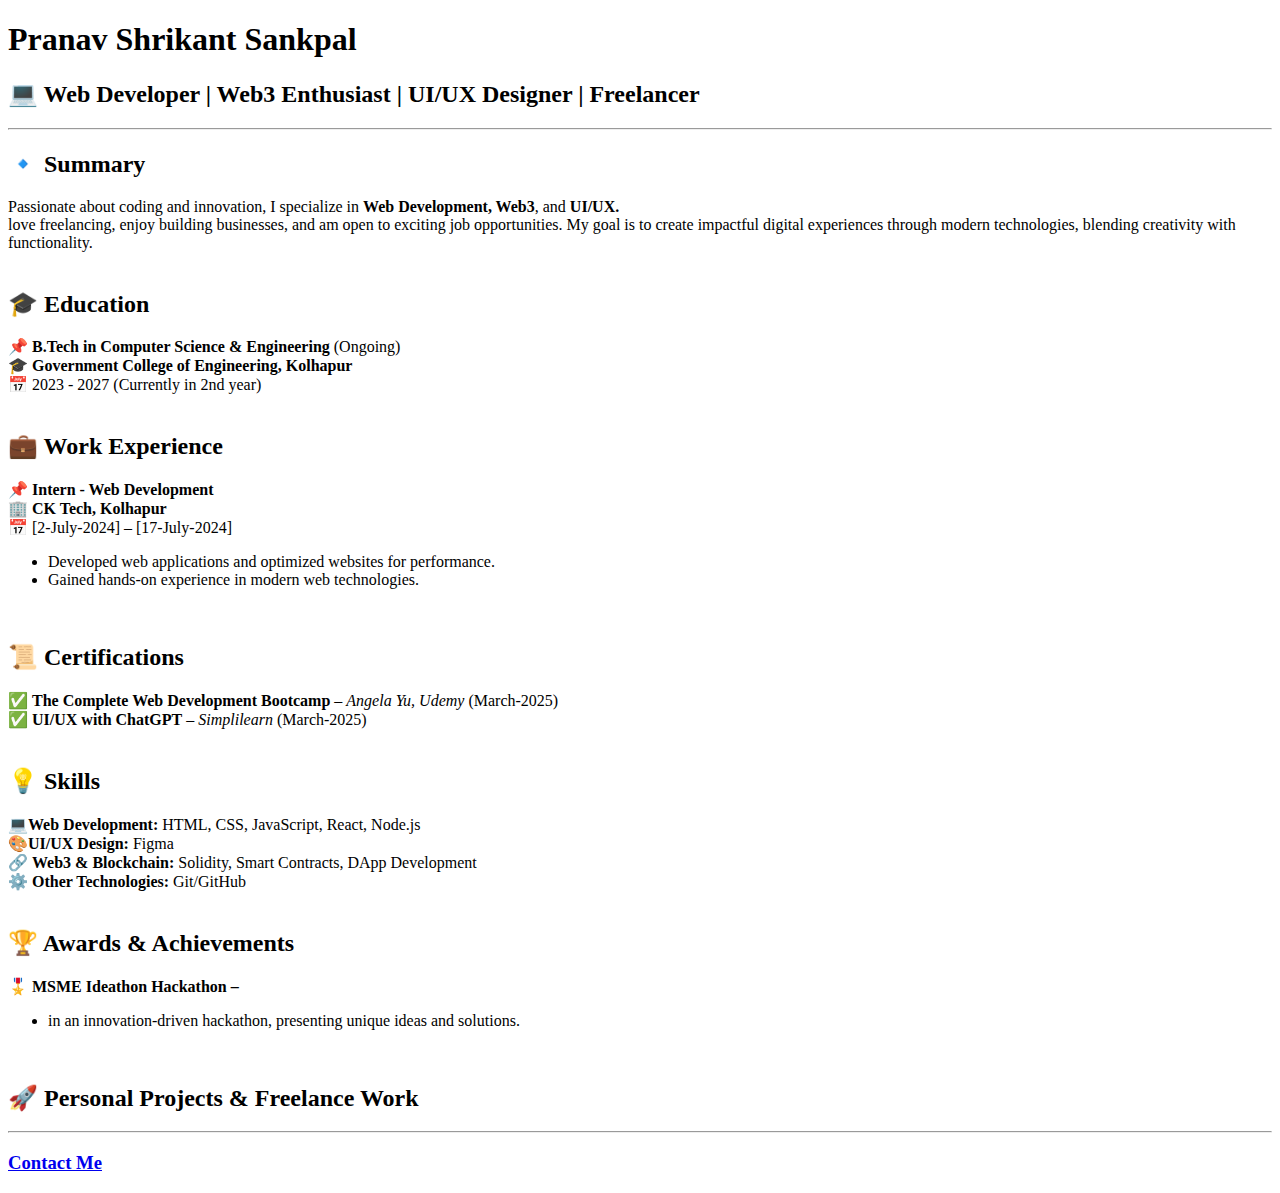
==== index.html @ 697f7ced "Update index.html" ====
<!DOCTYPE html>
<html lang="en">
  <head>
    <meta charset="UTF-8" />
    <title>Pranav's Resume</title>
    <link rel="stylesheet" href="./style.css">
  </head>
  <body>
    <header>
    <h1>Pranav Shrikant Sankpal</h1>
    <h2>💻 Web Developer | Web3 Enthusiast | UI/UX Designer | Freelancer</h2>
    <hr /></header>
    <p>
      <h2>🔹 Summary</h2> 
      <p>
      Passionate about coding and innovation, I specialize in <b class="bold">Web Development,
      Web3</b>, and <b class="bold">UI/UX.</b> 
      <br/> love freelancing, enjoy building businesses, and am open to exciting job
      opportunities. My goal is to create impactful digital experiences through
      modern technologies, blending creativity with functionality.
      <br/><br/></p>

      <h2>🎓 Education</h2>
      <p><b class="bold">📌 B.Tech in Computer Science & Engineering</b>
      (Ongoing)
      <br/>
      <b class="bold">🎓 Government College of Engineering, Kolhapur</b> <br/>📅 2023 - 2027 (Currently
      in 2nd year) <br/><br/></p>

      <h2>💼 Work Experience</h2>
      <p><b class="bold">📌 Intern - Web Development <br/>🏢 CK Tech, Kolhapur</b> <br/>📅 [2-July-2024] –
      [17-July-2024] <br/><ul><li> Developed web applications and optimized websites for
      performance.</li> <li> Gained hands-on experience in modern web technologies.</li></ul>
      <br/></p>
      
      <h2>📜 Certifications</h2>
      <p>✅ <b class="bold">The Complete Web Development Bootcamp</b> – <i>Angela Yu, Udemy</i> (March-2025)<br/>
      ✅ <b class="bold">UI/UX with ChatGPT</b> – <i>Simplilearn</i> (March-2025) <br/><br/></p>
      
      <h2>💡 Skills </h2>
      <p><b class="bold">💻Web Development:</b> HTML, CSS, JavaScript, React, Node.js <br/>🎨<b class="bold">UI/UX
      Design: </b>Figma <br/>🔗 <b class="bold">Web3 & Blockchain:</b> Solidity, Smart Contracts, DApp
      Development <br/>⚙️ <b class="bold">Other Technologies:</b> Git/GitHub <br/><br/></p>

      <h2>🏆 Awards & Achievements</h2> 
      <p>
      🎖️ <b class="bold">MSME Ideathon Hackathon –</b><br/>
      <ul><li> in an innovation-driven hackathon, presenting unique ideas
      and solutions.</li></ul> <br/></p>
      
      <h2>🚀 Personal Projects & Freelance Work</h2>
      <hr/>
      <footer>
        <a href="./Contact.html"><h3>Contact Me</h3></a>
      </footer>
    </p>
  </body>
</html>
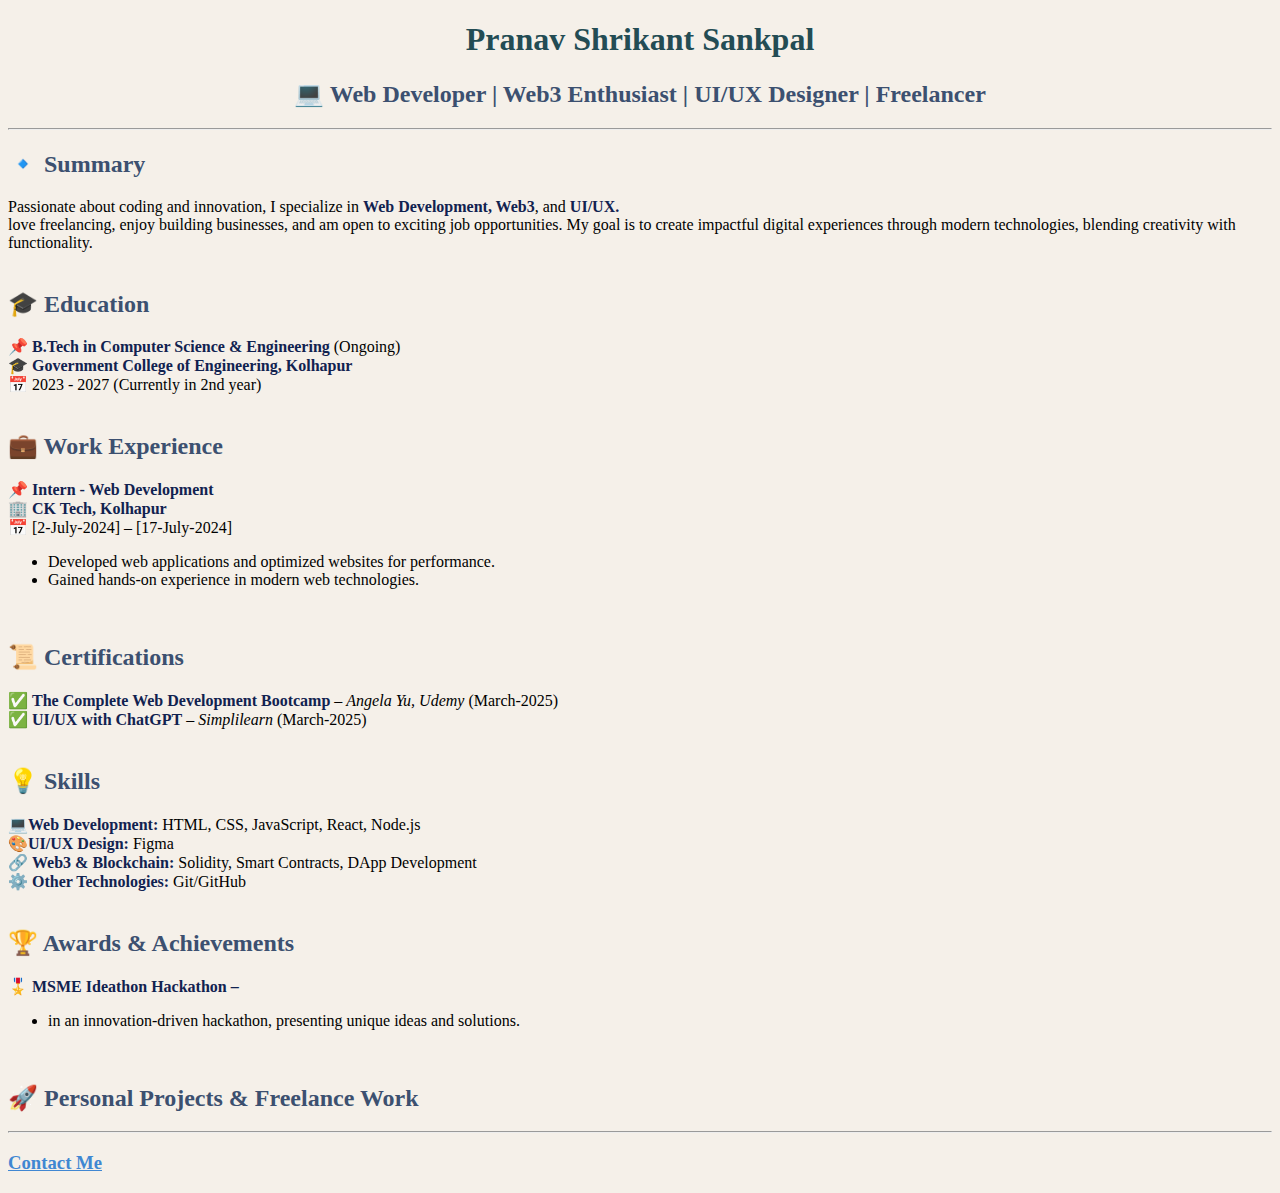
==== commit 312aefd7: "Update index.html" ====
--- a/index.html
+++ b/index.html
@@ -3,7 +3,7 @@
   <head>
     <meta charset="UTF-8" />
     <title>Pranav's Resume</title>
-    <link rel="stylesheet" href="./style.css">
+    <link rel="stylesheet" href="./style-main.css">
   </head>
   <body>
     <header>
--- a/style-main.css
+++ b/style-main.css
@@ -0,0 +1,19 @@
+h1 {
+  color: #234c54;
+  text-align: center;
+}
+header {
+  text-align: center;
+}
+h2 {
+  color: #3c5070;
+}
+* {
+  background-color: #f5f0e9;
+}
+a {
+  color: #4087d2;
+}
+.bold {
+  color: #112250;
+}
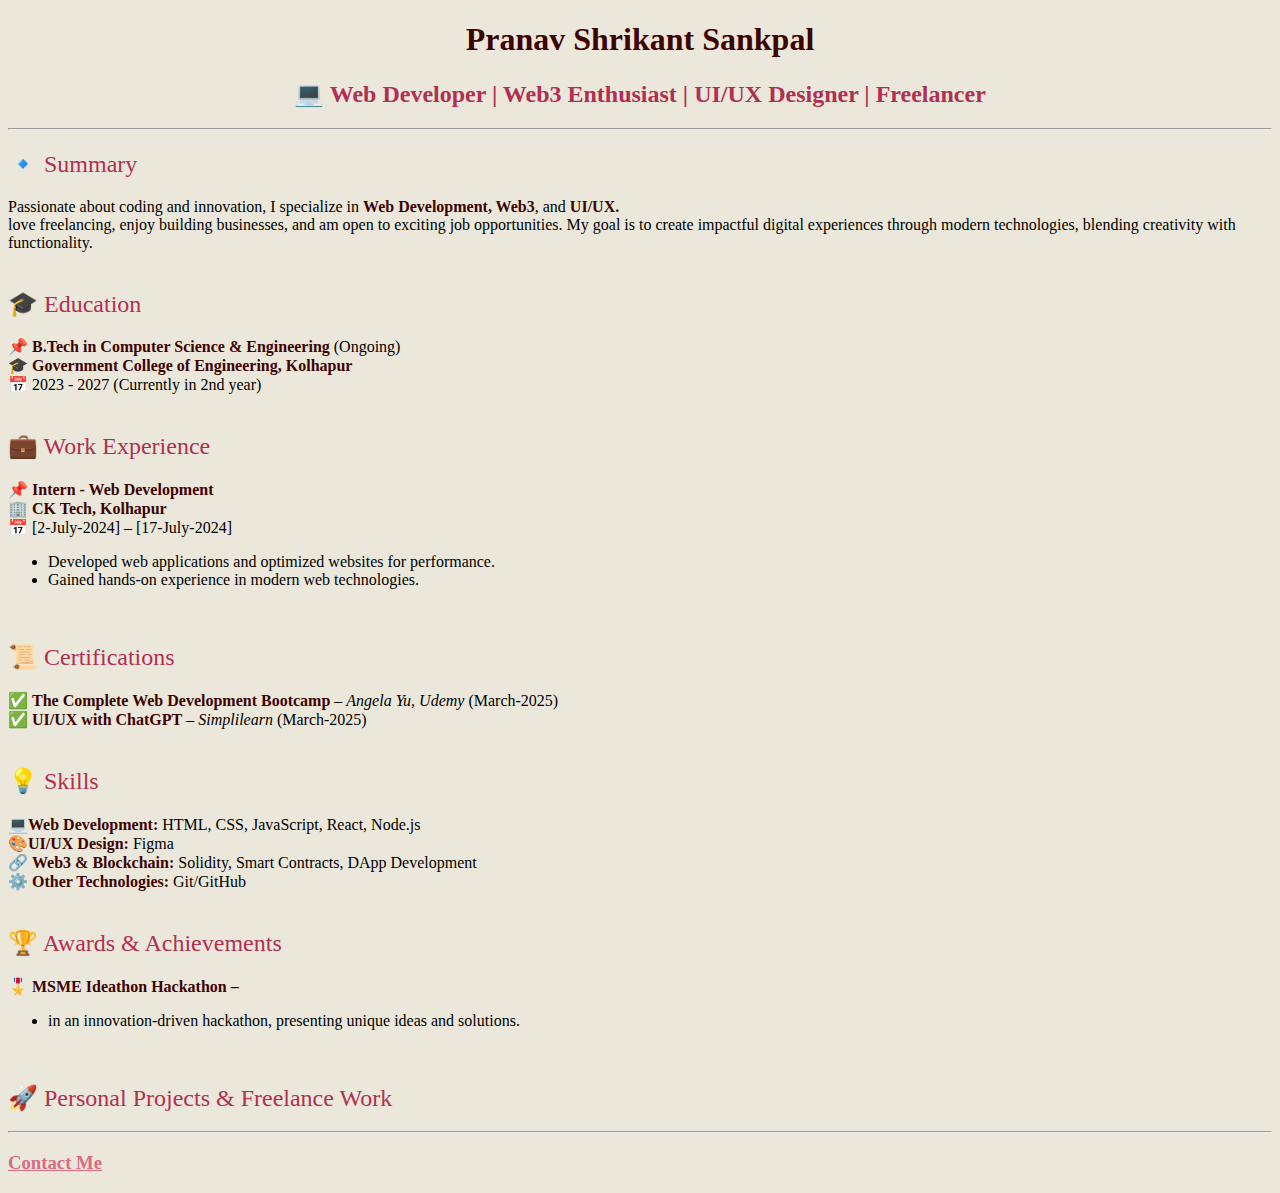
==== commit b7d3757e: "Update index.html" ====
--- a/index.html
+++ b/index.html
@@ -4,6 +4,7 @@
     <meta charset="UTF-8" />
     <title>Pranav's Resume</title>
     <link rel="stylesheet" href="./style-main.css">
+    
   </head>
   <body>
     <header>
@@ -11,7 +12,7 @@
     <h2>💻 Web Developer | Web3 Enthusiast | UI/UX Designer | Freelancer</h2>
     <hr /></header>
     <p>
-      <h2>🔹 Summary</h2> 
+      <h2 class="sub">🔹 Summary</h2> 
       <p>
       Passionate about coding and innovation, I specialize in <b class="bold">Web Development,
       Web3</b>, and <b class="bold">UI/UX.</b> 
@@ -20,35 +21,35 @@
       modern technologies, blending creativity with functionality.
       <br/><br/></p>
 
-      <h2>🎓 Education</h2>
+      <h2 class="sub">🎓 Education</h2>
       <p><b class="bold">📌 B.Tech in Computer Science & Engineering</b>
       (Ongoing)
       <br/>
       <b class="bold">🎓 Government College of Engineering, Kolhapur</b> <br/>📅 2023 - 2027 (Currently
       in 2nd year) <br/><br/></p>
 
-      <h2>💼 Work Experience</h2>
+      <h2 class="sub">💼 Work Experience</h2>
       <p><b class="bold">📌 Intern - Web Development <br/>🏢 CK Tech, Kolhapur</b> <br/>📅 [2-July-2024] –
       [17-July-2024] <br/><ul><li> Developed web applications and optimized websites for
       performance.</li> <li> Gained hands-on experience in modern web technologies.</li></ul>
       <br/></p>
       
-      <h2>📜 Certifications</h2>
+      <h2 class="sub">📜 Certifications</h2>
       <p>✅ <b class="bold">The Complete Web Development Bootcamp</b> – <i>Angela Yu, Udemy</i> (March-2025)<br/>
       ✅ <b class="bold">UI/UX with ChatGPT</b> – <i>Simplilearn</i> (March-2025) <br/><br/></p>
       
-      <h2>💡 Skills </h2>
+      <h2 class="sub">💡 Skills </h2>
       <p><b class="bold">💻Web Development:</b> HTML, CSS, JavaScript, React, Node.js <br/>🎨<b class="bold">UI/UX
       Design: </b>Figma <br/>🔗 <b class="bold">Web3 & Blockchain:</b> Solidity, Smart Contracts, DApp
       Development <br/>⚙️ <b class="bold">Other Technologies:</b> Git/GitHub <br/><br/></p>
 
-      <h2>🏆 Awards & Achievements</h2> 
+      <h2 class="sub">🏆 Awards & Achievements</h2> 
       <p>
       🎖️ <b class="bold">MSME Ideathon Hackathon –</b><br/>
       <ul><li> in an innovation-driven hackathon, presenting unique ideas
       and solutions.</li></ul> <br/></p>
       
-      <h2>🚀 Personal Projects & Freelance Work</h2>
+      <h2 class="sub">🚀 Personal Projects & Freelance Work</h2>
       <hr/>
       <footer>
         <a href="./Contact.html"><h3>Contact Me</h3></a>
--- a/style-main.css
+++ b/style-main.css
@@ -1,19 +1,28 @@
+* {
+  background-color: #ebe8db;
+}
+
 h1 {
-  color: #234c54;
+  color: #3d0301;
   text-align: center;
 }
+
+h2 {
+  color: #b03052;
+}
+
+.sub {
+  font-weight: 500;
+}
+
 header {
   text-align: center;
 }
-h2 {
-  color: #3c5070;
+
+a {
+  color: #d76c82;
 }
-* {
-  background-color: #f5f0e9;
+
+.bold {
+  color: #3d0301;
 }
-a {
-  color: #4087d2;
-}
-.bold {
-  color: #112250;
-}
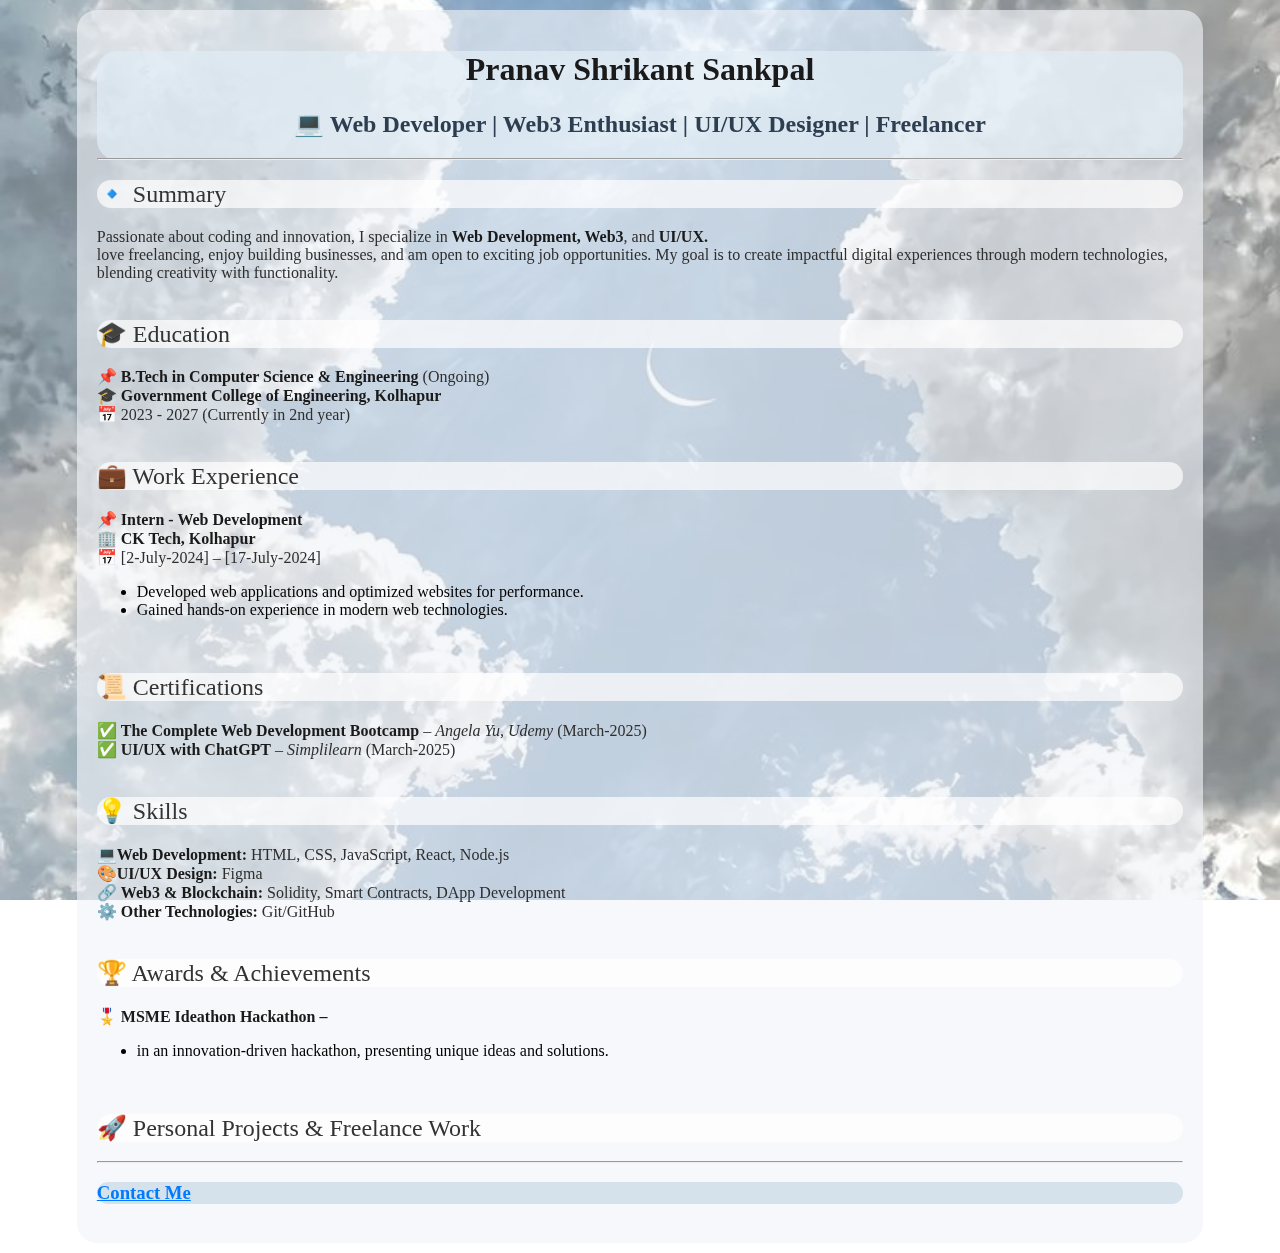
==== commit cc274a27: "Update index.html" ====
--- a/index.html
+++ b/index.html
@@ -7,10 +7,12 @@
     
   </head>
   <body>
+    <div>
     <header>
+      <div>
     <h1>Pranav Shrikant Sankpal</h1>
     <h2>💻 Web Developer | Web3 Enthusiast | UI/UX Designer | Freelancer</h2>
-    <hr /></header>
+    <hr /></div></header>
     <p>
       <h2 class="sub">🔹 Summary</h2> 
       <p>
@@ -54,6 +56,8 @@
       <footer>
         <a href="./Contact.html"><h3>Contact Me</h3></a>
       </footer>
-    </p>
+    
+   </p>
+    </div>
   </body>
 </html>
--- a/style-main.css
+++ b/style-main.css
@@ -1,28 +1,60 @@
-* {
-  background-color: #ebe8db;
+body {
+  margin: 10px 6%;
+}
+
+body::before {
+  content: "";
+  position: fixed;
+  top: 0;
+  left: 0;
+  width: 100%;
+  height: 100%;
+  background: url("./download.jpg") no-repeat center center/cover;
+  opacity: 0.68;
+  z-index: -1;
+}
+
+body > div {
+  padding: 20px;
+  background-color: #f0f4f8a1;
+  border-radius: 20px;
 }
 
 h1 {
-  color: #3d0301;
+  color: #1a1a1a;
   text-align: center;
 }
 
 h2 {
-  color: #b03052;
+  color: #2c3e50;
 }
 
 .sub {
+  color: #333333;
   font-weight: 500;
+  background-color: #ffffffaf;
+  border-radius: 20px;
 }
 
 header {
   text-align: center;
+  background-color: #e1ecf4b8;
+  border-radius: 20px;
+}
+
+p {
+  color: #2e2e2e;
 }
 
 a {
-  color: #d76c82;
+  color: #007bff;
 }
 
 .bold {
-  color: #3d0301;
+  color: #1a1a1a;
 }
+
+footer {
+  background-color: #d6e2eb;
+  border-radius: 20px;
+}
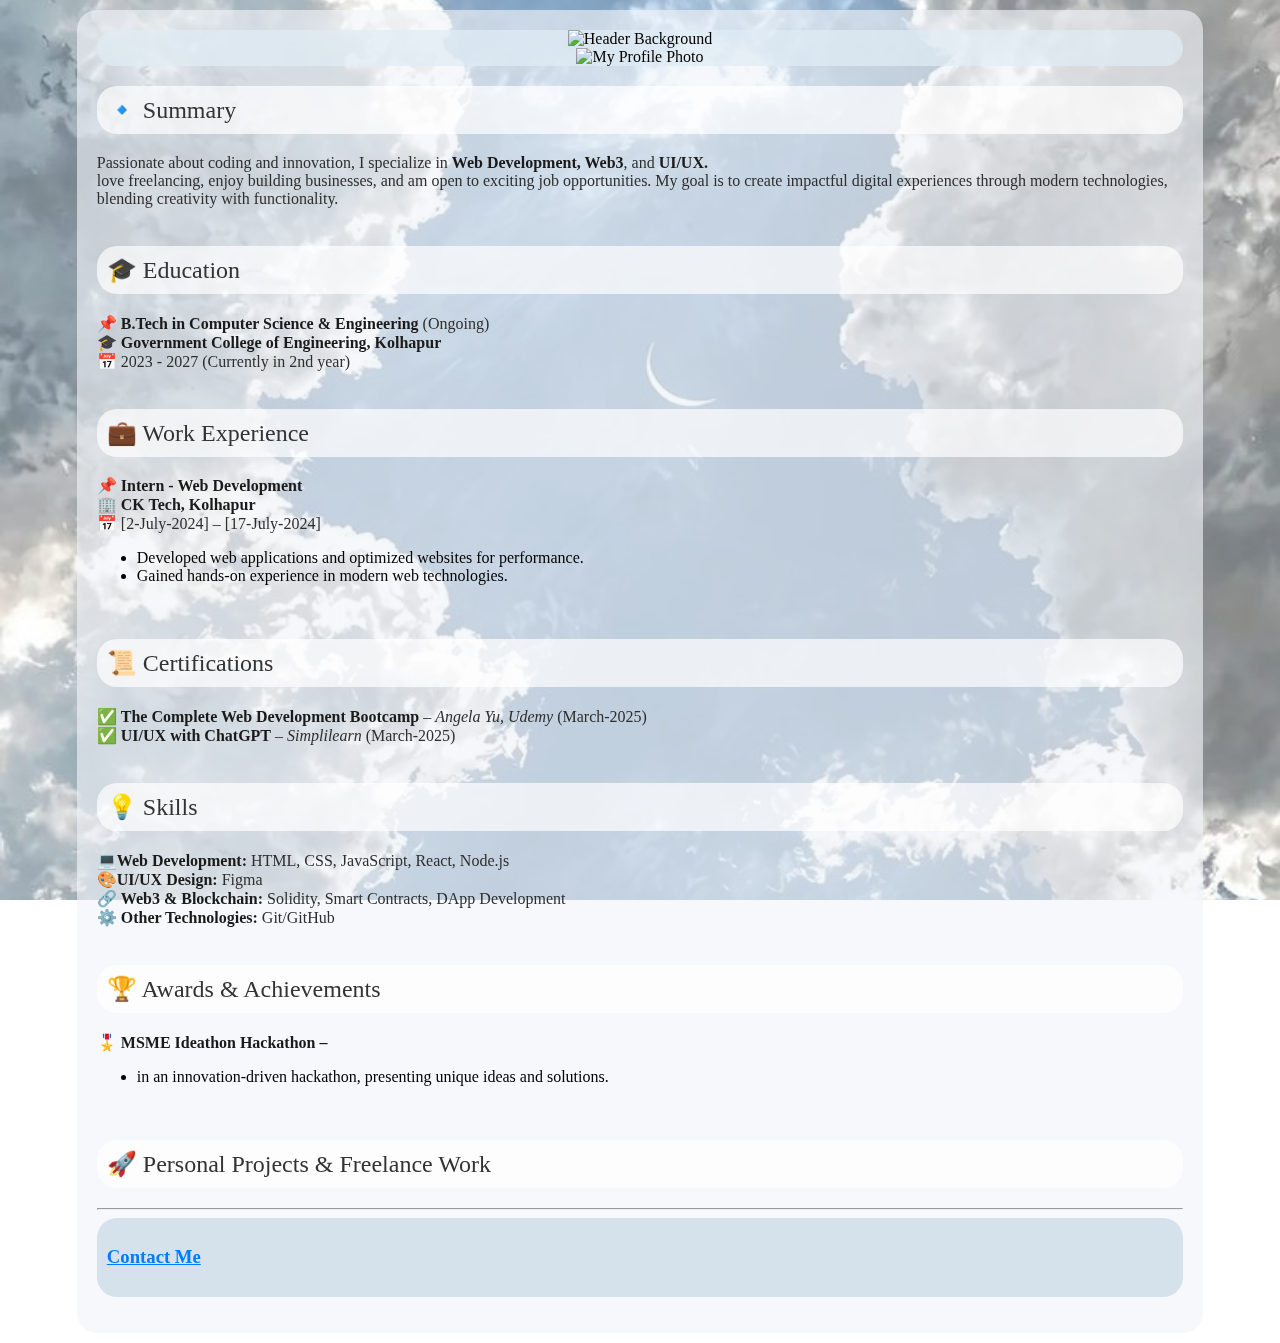
==== commit 869cefef: "Update index.html" ====
--- a/index.html
+++ b/index.html
@@ -10,9 +10,10 @@
     <div>
     <header>
       <div>
-    <h1>Pranav Shrikant Sankpal</h1>
-    <h2>💻 Web Developer | Web3 Enthusiast | UI/UX Designer | Freelancer</h2>
-    <hr /></div></header>
+        <img src="./Beige Yellow Minimalist Blog Graphic Designer LinkedIn Article Cover Image.png" alt="Header Background" class="header-img">
+    </div>
+    <img id="profile" alt="My Profile Photo" src="./1743948222368 (1).png"/>
+  </header>
     <p>
       <h2 class="sub">🔹 Summary</h2> 
       <p>
@@ -56,8 +57,6 @@
       <footer>
         <a href="./Contact.html"><h3>Contact Me</h3></a>
       </footer>
-    
-   </p>
-    </div>
+    </p></div>
   </body>
 </html>
--- a/style-main.css
+++ b/style-main.css
@@ -23,6 +23,7 @@
 h1 {
   color: #1a1a1a;
   text-align: center;
+  padding: 10px;
 }
 
 h2 {
@@ -34,6 +35,7 @@
   font-weight: 500;
   background-color: #ffffffaf;
   border-radius: 20px;
+  padding: 10px;
 }
 
 header {
@@ -57,4 +59,5 @@
 footer {
   background-color: #d6e2eb;
   border-radius: 20px;
+  padding: 10px;
 }
